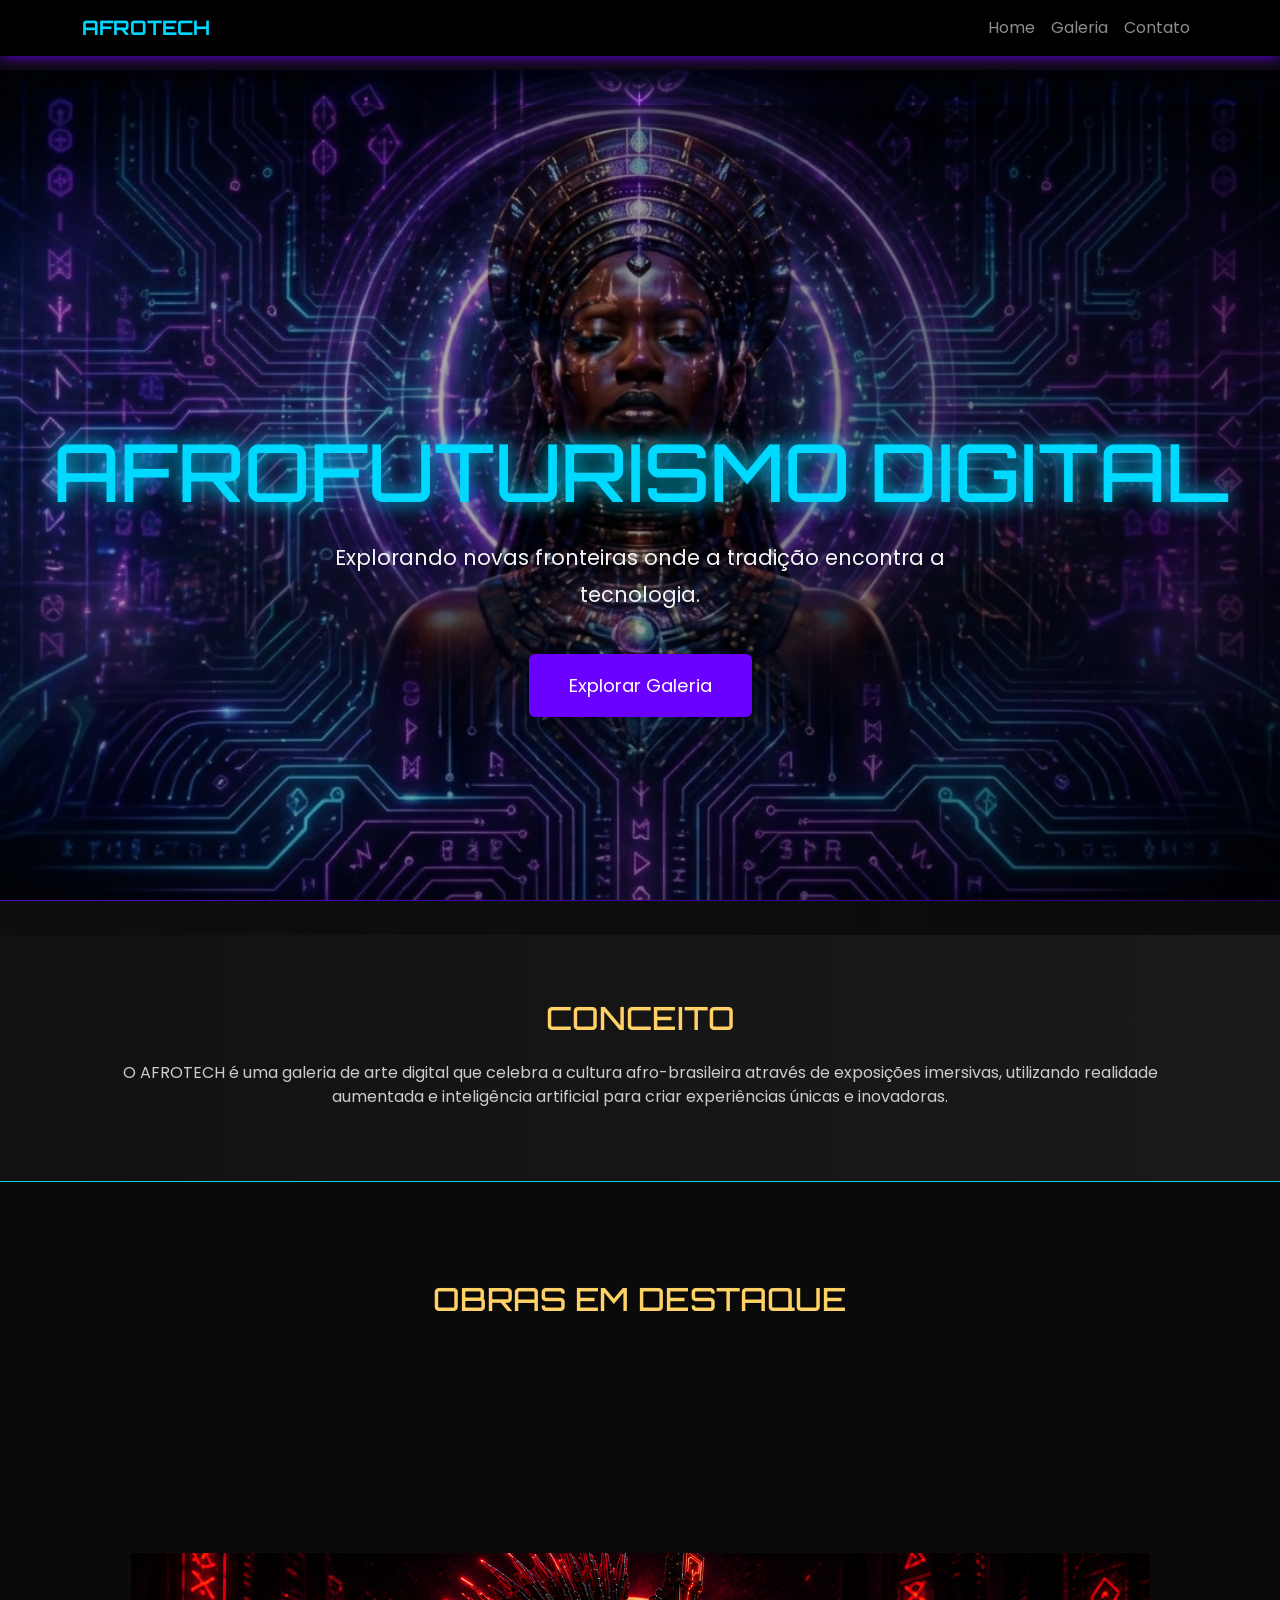
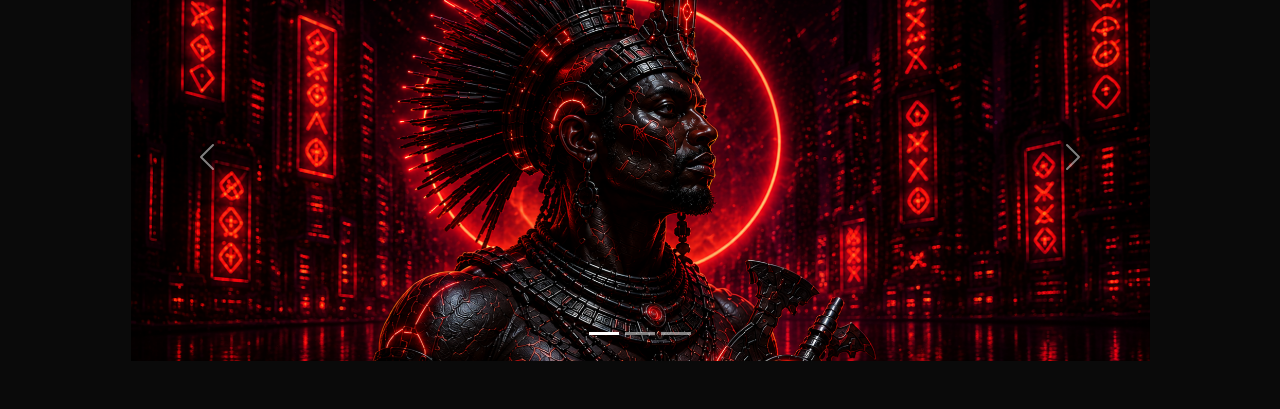
==== index.html @ d07ac1d1 "15_05" ====
<!DOCTYPE html>
<html lang="pt-br">

<head>
    <meta charset="UTF-8">
    <meta name="viewport" content="width=device-width, initial-scale=1.0">
    <title>NEON ORIXÁ</title>

    <!-- Bootstrap CSS -->
    <link href="https://cdn.jsdelivr.net/npm/bootstrap@5.3.3/dist/css/bootstrap.min.css" rel="stylesheet">

    <!-- Fonts -->
    <link rel="preconnect" href="https://fonts.googleapis.com">
    <link rel="preconnect" href="https://fonts.gstatic.com" crossorigin>
    <link href="https://fonts.googleapis.com/css2?family=Orbitron:wght@400;700&family=Poppins:wght@300;400;600&display=swap" rel="stylesheet">

    <!-- Custom CSS -->
    <link rel="stylesheet" href="css/style.css">
</head>

<body>

    <header>
        <nav class="navbar navbar-expand-lg navbar-dark bg-black fixed-top sombra-navbar">
            <div class="container">
                <a class="navbar-brand logo" href="index.html">AFROTECH</a>

                <button class="navbar-toggler" type="button" data-bs-toggle="collapse" data-bs-target="#menu">
                    <span class="navbar-toggler-icon"></span>
                </button>

                <div class="collapse navbar-collapse" id="menu">
                    <ul class="navbar-nav ms-auto">
                        <li class="nav-item"><a class="nav-link" href="index.html">Home</a></li>
                        <li class="nav-item"><a class="nav-link" href="servicos.html">Galeria</a></li>
                        <li class="nav-item"><a class="nav-link" href="contato.html">Contato</a></li>
                    </ul>
                </div>
            </div>
        </nav>
    </header>

    <main>
        <!-- Banner Principal -->
        <section class="banner">
            <img src="img/banner.jpg.png" alt="Banner Neon Orixá" class="banner-img">
            <div class="overlay"></div>
       
            <div class="container conteudo-banner">
                <h1 class="titulo-principal">
                    <span>AFROFUTURISMO</span>
                    <span>DIGITAL</span>
                </h1>
                <p class="subtitulo">
                    Explorando novas fronteiras onde a tradição encontra a tecnologia.
                </p>
                <a href="servicos.html" class="btn btn-neon mt-4">Explorar Galeria</a>
            </div>
        </section>

        <!-- Newsletter / Introdução -->
        <section class="newsletter py-5">
            <div class="container text-center">
                <h2 class="titulo-secao mb-4">CONCEITO</h2>
                <p class="mb-4">
                    O AFROTECH é uma galeria de arte digital que celebra a cultura afro-brasileira através de exposições imersivas, utilizando realidade aumentada e inteligência artificial para criar experiências únicas e inovadoras.
                </p>
            </div>
        </section>

        <!-- Obras em Destaque -->
        <section class="container py-5">
            <div class="row text-center mb-5">
                <div class="col">
                    <h2 class="titulo-secao">OBRAS EM DESTAQUE</h2>
                </div>
                
        

            </div>
            <!-- Aqui entrariam os cards das obras -->
        </section>
        
        <!-- Carrossel - Artes Destaque -->
        <section class="container py-5">
            <div class="row text-center mb-4">
                <div class="col">
                    <h2 class="titulo-secao"></h2>
                </div>
            </div>
            <div id="carouselObras" class="carousel slide" data-bs-ride="carousel">
                <div class="carousel-indicators">
                    <button type="button" data-bs-target="#carouselObras" data-bs-slide-to="0" class="active" aria-current="true" aria-label="Slide 1"></button>
                    <button type="button" data-bs-target="#carouselObras" data-bs-slide-to="1" aria-label="Slide 2"></button>
                    <button type="button" data-bs-target="#carouselObras" data-bs-slide-to="2" aria-label="Slide 3"></button>
                </div>
                <div class="carousel-inner">
                    <div class="carousel-item active">
                        <img src="img/arte15.jpg.png" class="d-block w-100" alt="Arte 15">
                    </div>
                    <div class="carousel-item">
                        <img src="img/arte16.jpg.png" class="d-block w-100" alt="Arte 16">
                    </div>
                    <div class="carousel-item">
                        <img src="img/arte14.jpg.png" class="d-block w-100" alt="Arte 14">
                    </div>
                </div>
                <button class="carousel-control-prev" type="button" data-bs-target="#carouselObras" data-bs-slide="prev">
                    <span class="carousel-control-prev-icon" aria-hidden="true"></span>
                    <span class="visually-hidden">Anterior</span>
                </button>
                <button class="carousel-control-next" type="button" data-bs-target="#carouselObras" data-bs-slide="next">
                    <span class="carousel-control-next-icon" aria-hidden="true"></span>
                    <span class="visually-hidden">Próximo</span>
                </button>
            </div>
        </section>
    </main>

    <!-- Bootstrap JS (Necessário para o menu mobile funcionar) -->
    <script src="https://cdn.jsdelivr.net/npm/bootstrap@5.3.3/dist/js/bootstrap.bundle.min.js"></script>
</body>

</html>
---- css/style.css ----
/* ==========================================================================
   CONFIGURAÇÕES GERAIS
   ========================================================================== */
* {
    margin: 0;
    padding: 0;
    box-sizing: border-box;
}

body {
    background-color: #0A0A0A;
    color: #F5F5F5;
    font-family: 'Poppins', sans-serif;
    padding-top: 70px; /* espaço para o menu fixo no topo */
}

/* ==========================================================================
   COMPONENTES DE NAVEGAÇÃO
   ========================================================================== */
.logo {
    font-family: 'Orbitron', sans-serif;
    color: #00D9FF !important;
    font-weight: bold;
}

.sombra-navbar {
    box-shadow: 0 0 15px #6A00FF;
}

/* ==========================================================================
   SEÇÃO BANNER (HERO)
   ========================================================================== */
.banner {
    position: relative;
    min-height: calc(100vh - 70px);
    padding-top: 70px;
    background-image: linear-gradient(rgba(0,0,0,0.55), rgba(0,0,0,0.80)), 
                      url('../img/banner.jpg');
    background-size: cover;
    background-position: center;
    background-repeat: no-repeat;
    display: flex;
    align-items: center;
}

.banner-img {
    position: absolute;
    width: 100%;
    height: 100%;
    object-fit: cover;
    top: 0;
    left: 0;
    z-index: 0;
}

.overlay {
    position: absolute;
    width: 100%;
    height: 100%;
    background: linear-gradient(to right, rgba(0,0,0,0.2), rgba(0,0,0,0.6));
    z-index: 1;
}

.conteudo-banner {
    position: relative;
    z-index: 2;
    max-width: 700px;
    margin: 0 auto;
    padding-top: 100px;
    text-align: center;
}

.titulo-principal {
    font-size: 5rem;
    color: #00D9FF;
    font-family: 'Orbitron', sans-serif;
    text-shadow: 0 0 20px #00D9FF;
    margin-bottom: 20px;
    display: flex;
    gap: 20px;
    justify-content: center;
}

.titulo-principal span {
    display: block;
}

.subtitulo {
    font-size: 1.3rem;
    line-height: 1.8;
    color: #F5F5F5;
    margin-top: 20px; /* Ajustado para consistência */
}

/* ==========================================================================
   ELEMENTOS DE INTERAÇÃO (BOTÕES)
   ========================================================================== */
.btn-neon {
    background-color: #6A00FF;
    color: white;
    border: none;
    padding: 18px 40px;
    font-size: 1.15rem;
    transition: 0.3s;
}

.btn-neon:hover {
    background-color: #00D9FF;
    color: white;
    transform: scale(1.05);
}

/* ==========================================================================
   SEÇÕES E CONTEÚDO
   ========================================================================== */
.titulo-secao {
    color: #FFD166;
    font-family: 'Orbitron', sans-serif;
    padding-top: 50px;
}

.newsletter {
    background: linear-gradient(90deg, #111111, #1A1A1A);
    border-top: 1px solid #6A00FF;
    border-bottom: 1px solid #00D9FF;
}

.newsletter p {
    color: #CCCCCC;
}

/* ==========================================================================
   CARDS E SERVIÇOS
   ========================================================================== */
.card-arte {
    background-color: #111111;
    border: 1px solid #6A00FF;
    transition: 0.4s;
}

.card-arte:hover {
    transform: translateY(-10px);
    box-shadow: 0 0 20px #00D9FF;
}

.card-title {
    color: #00D9FF;
}

/* ==========================================================================
   FORMULÁRIOS
   ========================================================================== */
.formulario {
    background-color: #111111;
    padding: 40px;
    border-radius: 10px;
}

.form-control {
    background-color: #222;
    border: 1px solid #6A00FF;
    color: white;
}

.form-control:focus {
    background-color: #222;
    color: white;
    border-color: #00D9FF;
    box-shadow: none;
}

/* ==========================================================================
   RODAPÉ E AUXILIARES
   ========================================================================== */
.footer {
    background-color: #000;
}

.py-top {
    padding-top: 120px;
}

/* ==========================================================================
   CARROSSEL (HOME - ARTES DESTAQUE)
   ========================================================================== */
.carousel {
    overflow: hidden;
    max-width: 1019px;
    margin: 0 auto;
}

.carousel-inner {
    width: 100%;
}

.carousel-item img {
    width: 1019px;
    height: 408px;
    max-width: 100%;
    object-fit: cover;
    object-position: center center;
    display: block;
    margin: 0 auto;
}

/* ==========================================================================
   RESPONSIVIDADE (MEDIA QUERIES)
   ========================================================================== */
@media (max-width: 768px) {
    .titulo-principal {
        font-size: 2.5rem;
    }

    .banner {
        height: 80vh;
    }
    
    .conteudo-banner {
        padding-right: 15px; /* Melhor ajuste para telas pequenas */
        text-align: center;
        margin-right: auto;
    }
}
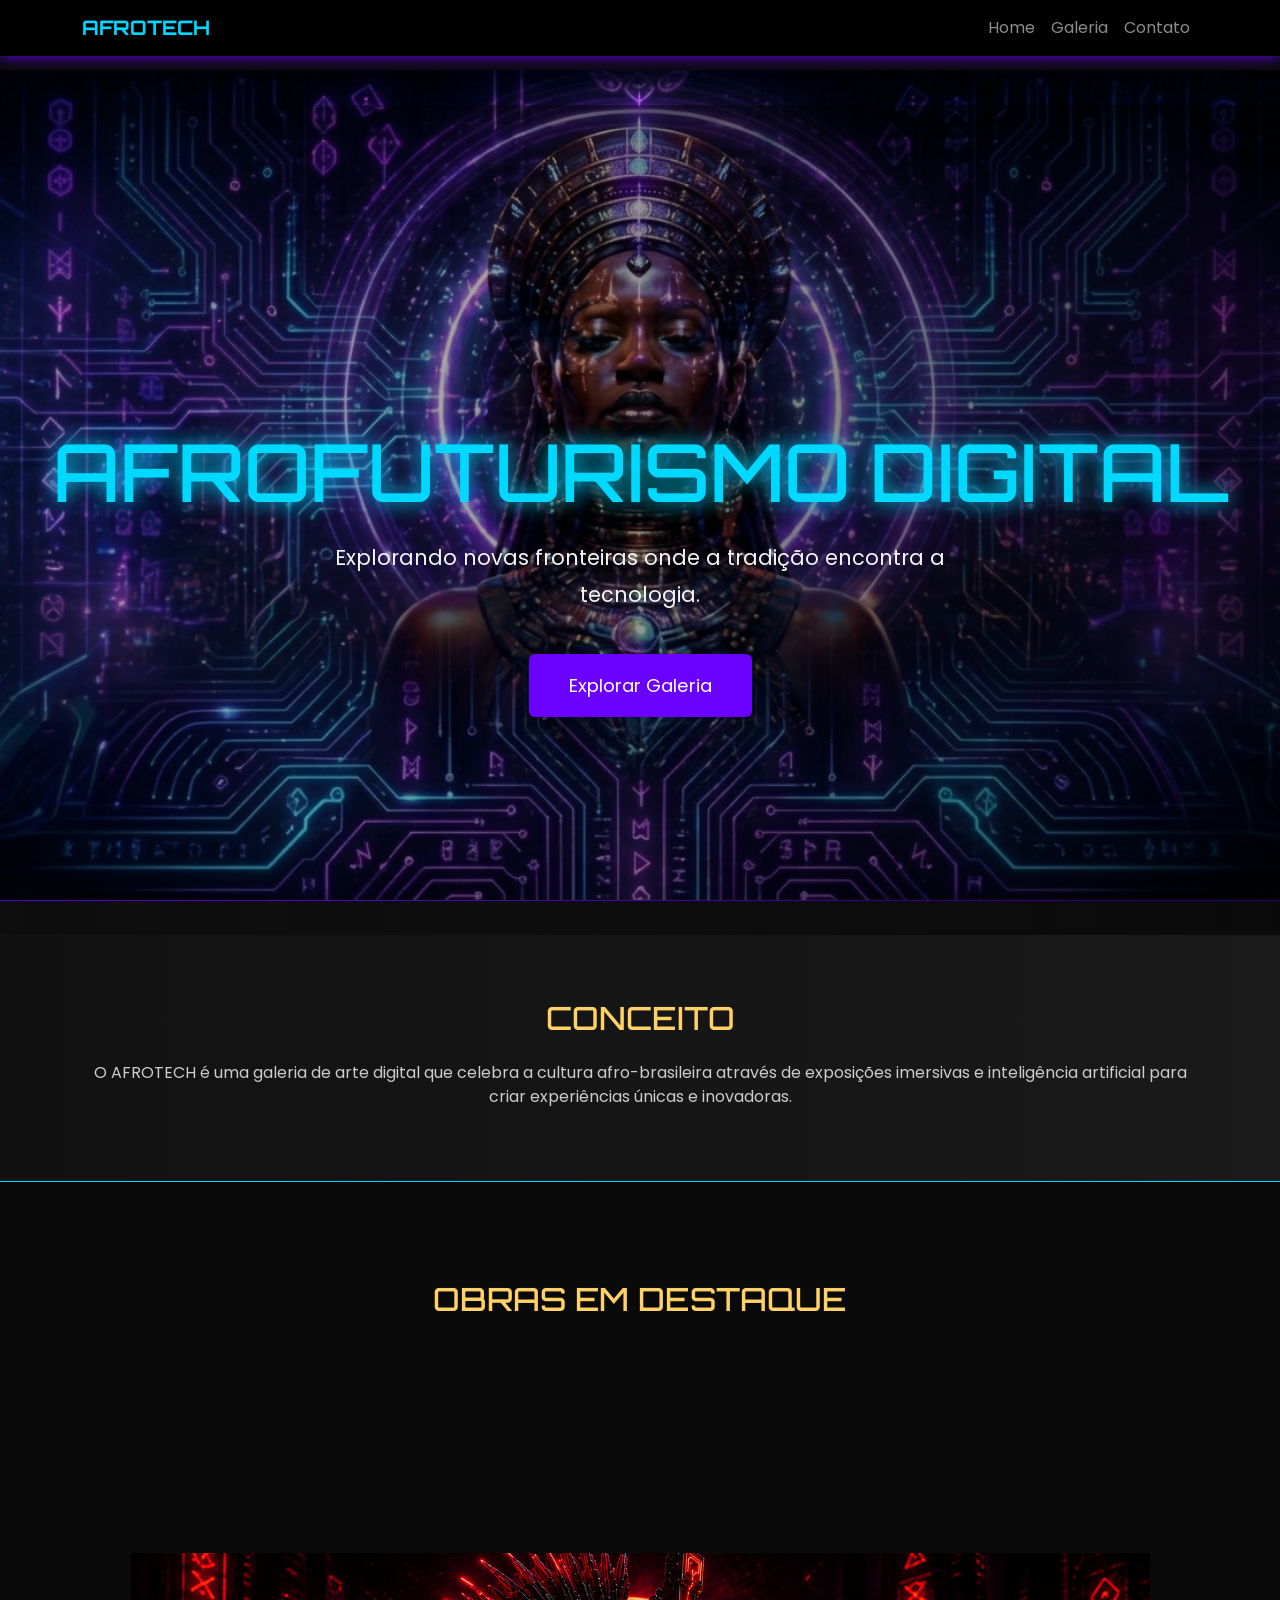
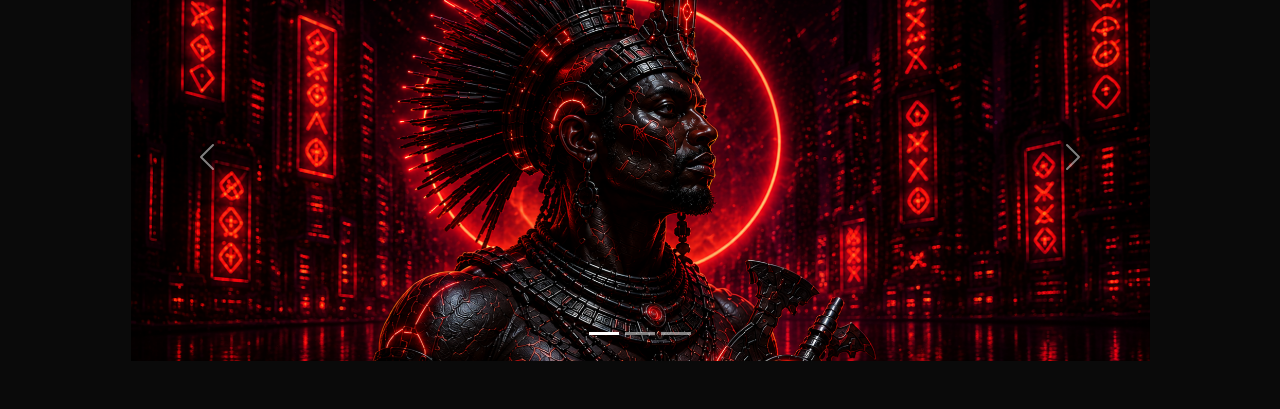
==== commit 92c49395: "Atualizado" ====
--- a/index.html
+++ b/index.html
@@ -4,7 +4,7 @@
 <head>
     <meta charset="UTF-8">
     <meta name="viewport" content="width=device-width, initial-scale=1.0">
-    <title>NEON ORIXÁ</title>
+    <title>AFROTECH</title>
 
     <!-- Bootstrap CSS -->
     <link href="https://cdn.jsdelivr.net/npm/bootstrap@5.3.3/dist/css/bootstrap.min.css" rel="stylesheet">
@@ -63,7 +63,7 @@
             <div class="container text-center">
                 <h2 class="titulo-secao mb-4">CONCEITO</h2>
                 <p class="mb-4">
-                    O AFROTECH é uma galeria de arte digital que celebra a cultura afro-brasileira através de exposições imersivas, utilizando realidade aumentada e inteligência artificial para criar experiências únicas e inovadoras.
+                    O AFROTECH é uma galeria de arte digital que celebra a cultura afro-brasileira através de exposições imersivas e inteligência artificial para criar experiências únicas e inovadoras.
                 </p>
             </div>
         </section>
